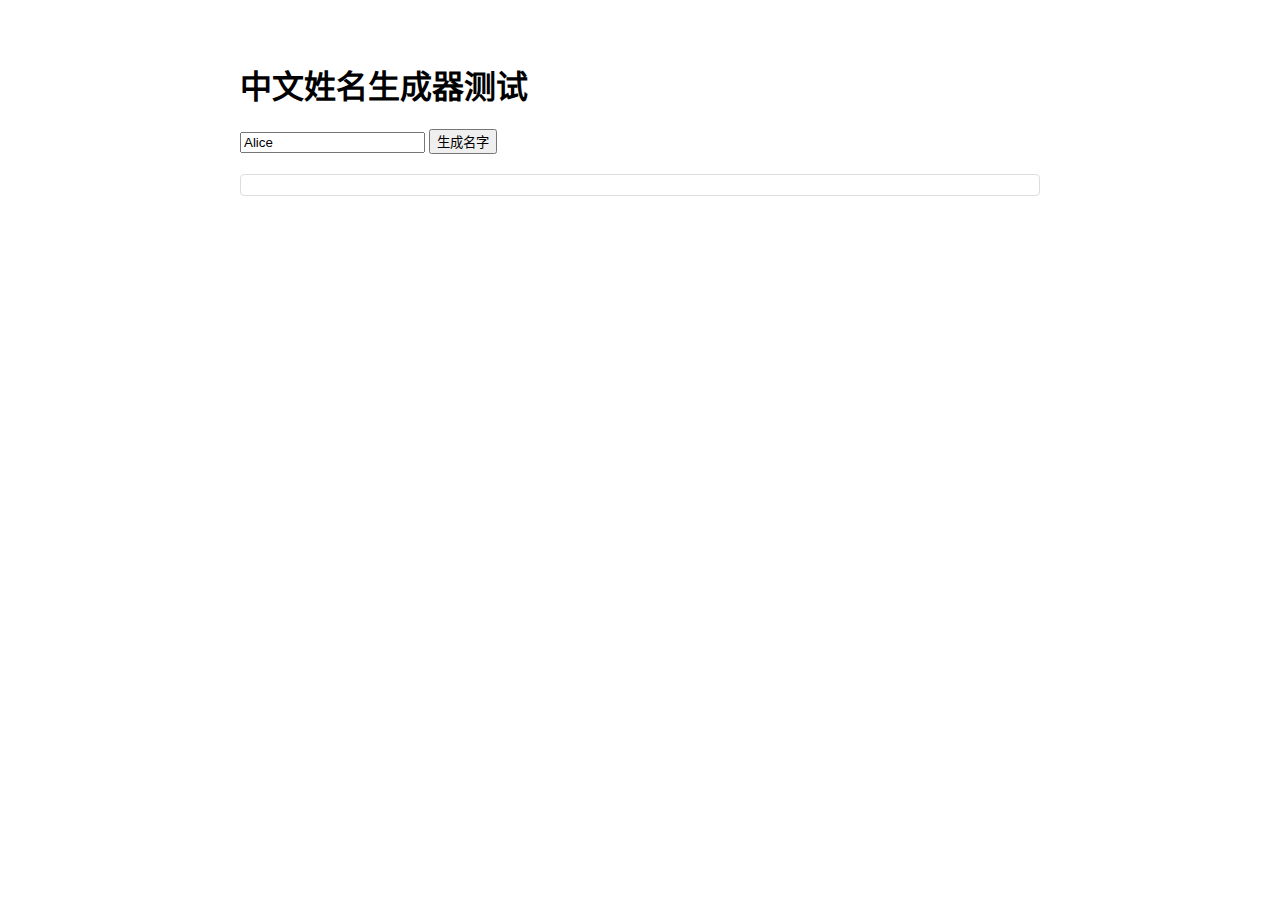
==== test.html @ 564c3832 "初始化项目" ====
<!DOCTYPE html>
<html lang="zh-CN">
<head>
    <meta charset="UTF-8">
    <title>中文姓名生成器测试</title>
    <style>
        body {
            font-family: Arial, sans-serif;
            max-width: 800px;
            margin: 20px auto;
            padding: 20px;
        }
        #result {
            margin-top: 20px;
            padding: 10px;
            border: 1px solid #ddd;
            border-radius: 4px;
        }
        .name-suggestion {
            margin: 10px 0;
            padding: 10px;
            background: #f5f5f5;
            border-radius: 4px;
        }
    </style>
</head>
<body>
    <h1>中文姓名生成器测试</h1>
    <div>
        <input type="text" id="englishName" placeholder="输入英文名" value="Alice">
        <button onclick="generateName()">生成名字</button>
    </div>
    <div id="result"></div>

    <script src="js/config.js"></script>
    <script src="js/api.js"></script>
    <script>
        async function generateName() {
            const resultDiv = document.getElementById('result');
            const englishName = document.getElementById('englishName').value;
            
            resultDiv.innerHTML = '正在生成名字...';
            
            try {
                const api = new ZhipuAPI(window.apiConfig);
                const result = await api.generateNames(englishName);
                
                let html = '<h2>生成结果：</h2>';
                result.suggestions.forEach((suggestion, index) => {
                    html += `
                        <div class="name-suggestion">
                            <h3>建议 ${index + 1}</h3>
                            <p>中文名：${suggestion.chinese}</p>
                            <p>拼音：${suggestion.pinyin}</p>
                            <p>字义：</p>
                            <ul>
                                ${Object.entries(suggestion.characters).map(([char, meaning]) => 
                                    `<li>${char}: ${meaning}</li>`
                                ).join('')}
                            </ul>
                            <p>含义：${suggestion.meaning}</p>
                            <p>文化内涵：${suggestion.cultural}</p>
                            <p>性格特质：${suggestion.personality}</p>
                        </div>
                    `;
                });
                
                resultDiv.innerHTML = html;
            } catch (error) {
                resultDiv.innerHTML = `<p style="color: red;">错误：${error.message}</p>`;
            }
        }
    </script>
</body>
</html>
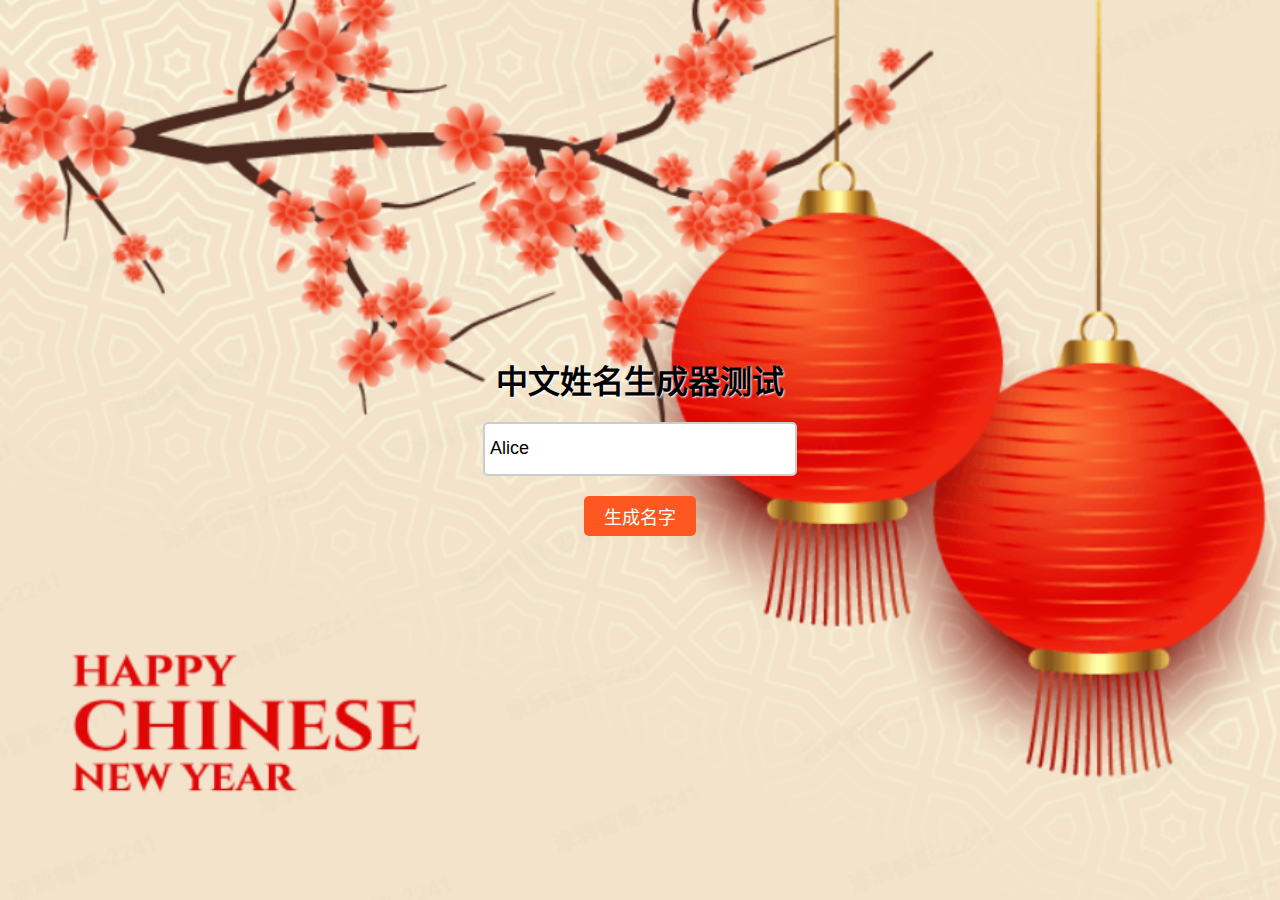
==== commit 4bd0de77: "Redesign layout for better aesthetics and usability" ====
--- a/test.html
+++ b/test.html
@@ -5,51 +5,98 @@
     <title>中文姓名生成器测试</title>
     <style>
         body {
+            background-image: url('picture1.png');
+            background-size: cover;
+            background-position: center;
+            background-repeat: no-repeat;
+            margin: 0;
+            padding: 0;
             font-family: Arial, sans-serif;
-            max-width: 800px;
-            margin: 20px auto;
-            padding: 20px;
+            color: black;
+            text-shadow: 1px 1px 2px white;
+        }
+        .container {
+            display: flex;
+            flex-direction: column;
+            align-items: center;
+            justify-content: center;
+            height: 100vh;
+        }
+        h1 {
+            margin-bottom: 20px;
+        }
+        input[type="text"] {
+            width: 300px;
+            height: 40px;
+            font-size: 18px;
+            margin-bottom: 20px;
+            padding: 5px;
+            border: 2px solid #ccc;
+            border-radius: 5px;
+        }
+        button {
+            height: 40px;
+            font-size: 18px;
+            padding: 0 20px;
+            border: none;
+            background-color: #ff5722;
+            color: white;
+            border-radius: 5px;
+            cursor: pointer;
+            transition: background-color 0.3s ease;
+        }
+        button:hover {
+            background-color: #e64a19;
         }
         #result {
-            margin-top: 20px;
-            padding: 10px;
-            border: 1px solid #ddd;
-            border-radius: 4px;
+            display: flex;
+            justify-content: center;
+            flex-wrap: wrap;
+            margin-top: 30px;
+            width: 80%;
         }
         .name-suggestion {
-            margin: 10px 0;
-            padding: 10px;
-            background: #f5f5f5;
-            border-radius: 4px;
+            flex: 1 1 30%;
+            max-width: 30%;
+            background-color: rgba(255, 255, 255, 0.8);
+            margin: 10px;
+            padding: 20px;
+            border-radius: 10px;
+            box-shadow: 0 0 10px rgba(0, 0, 0, 0.1);
         }
     </style>
 </head>
 <body>
-    <h1>中文姓名生成器测试</h1>
-    <div>
+    <div class="container">
+        <h1>中文姓名生成器测试</h1>
         <input type="text" id="englishName" placeholder="输入英文名" value="Alice">
         <button onclick="generateName()">生成名字</button>
+        <div id="status" style="display: none; margin-top: 10px;">正在生成名字...</div>
+        <div id="result"></div>
     </div>
-    <div id="result"></div>
 
     <script src="js/config.js"></script>
     <script src="js/api.js"></script>
     <script>
         async function generateName() {
+            const statusDiv = document.getElementById('status');
             const resultDiv = document.getElementById('result');
             const englishName = document.getElementById('englishName').value;
             
-            resultDiv.innerHTML = '正在生成名字...';
+            statusDiv.style.display = 'inline-block';
+            statusDiv.innerText = '正在生成名字...';
+            resultDiv.innerHTML = '';
             
             try {
                 const api = new ZhipuAPI(window.apiConfig);
                 const result = await api.generateNames(englishName);
                 
-                let html = '<h2>生成结果：</h2>';
-                result.suggestions.forEach((suggestion, index) => {
+                let html = '';
+                for (let i = 0; i < result.suggestions.length; i++) {
+                    const suggestion = result.suggestions[i];
                     html += `
                         <div class="name-suggestion">
-                            <h3>建议 ${index + 1}</h3>
+                            <h3>建议 ${i + 1}</h3>
                             <p>中文名：${suggestion.chinese}</p>
                             <p>拼音：${suggestion.pinyin}</p>
                             <p>字义：</p>
@@ -63,11 +110,13 @@
                             <p>性格特质：${suggestion.personality}</p>
                         </div>
                     `;
-                });
+                }
                 
                 resultDiv.innerHTML = html;
+                statusDiv.style.display = 'none';
             } catch (error) {
                 resultDiv.innerHTML = `<p style="color: red;">错误：${error.message}</p>`;
+                statusDiv.style.display = 'none';
             }
         }
     </script>
